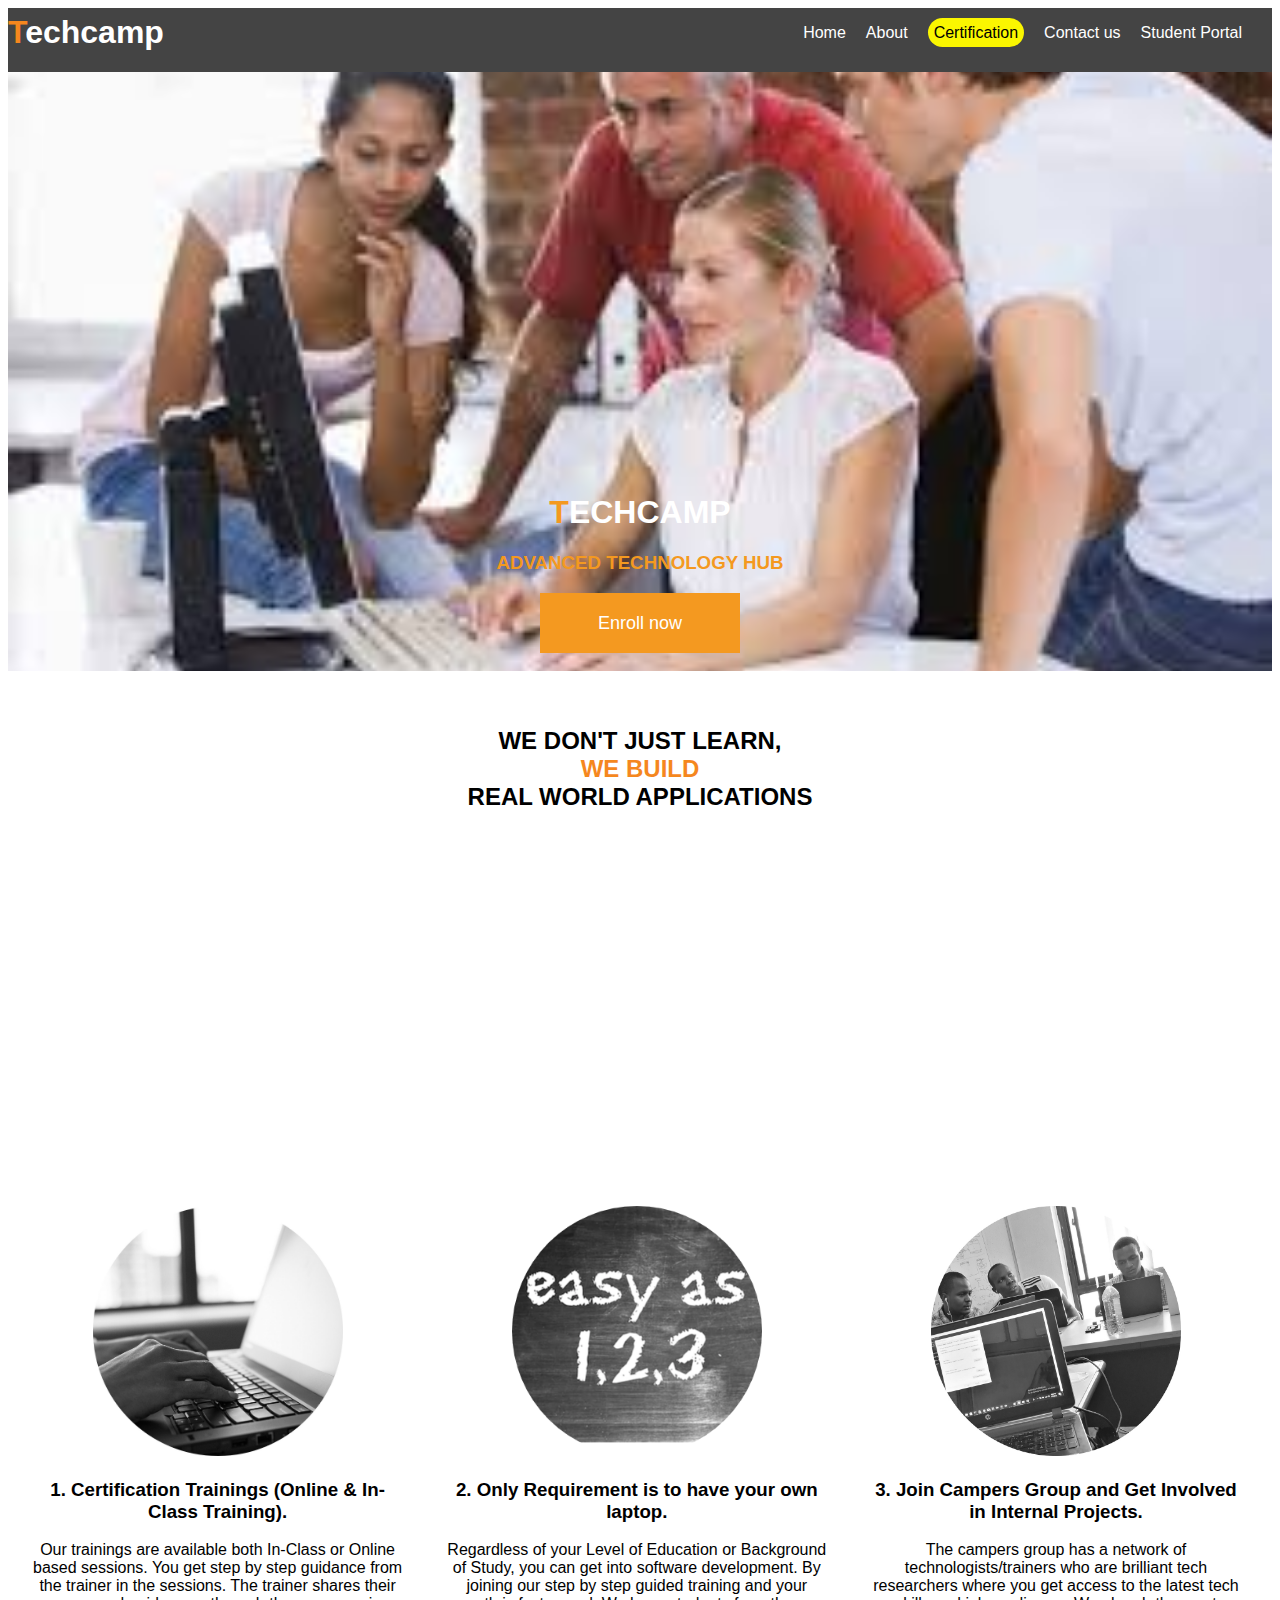
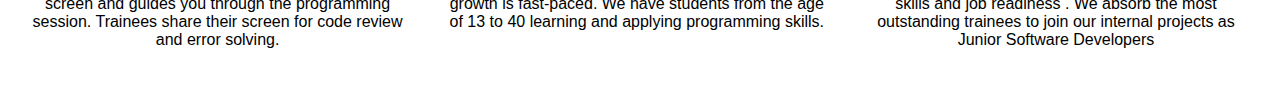
==== tuesday25th.html @ 3da9e57d "initial" ====
<!DOCTYPE html>
<html lang="en">

<head>
    <meta charset="UTF-8">
    <meta name="viewport" content="width=device-width, initial-scale=1.0">
    <title>Document</title>
    <link rel="stylesheet" href="tuesday25th.css">
</head>

<body>
    <div class="nav">
        <h1 style="color: rgb(245, 135, 30);">T<span>echcamp</span></h1>
        <ul>
            <li><a href="">Home</a></li>
            <li><a href="">About</a></li>
            <li><a href=""><span style="background-color: rgb(250, 246, 0); color: #000; padding: 6px; border-radius: 300px;">Certification</span></a></li>
            <li><a href="">Contact us</a></li>
            <li><a href="">Student Portal</a></li>
        </ul>
    </div>
    <div class="background">
        <h1>T<span>ECHCAMP</span></h1>
        <h3>ADVANCED TECHNOLOGY HUB</h3>
        <button>Enroll now</button>
        <br>
        <br>
    </div>
    <br><br>
    <div class="vid">
        <h2>
            WE DON'T JUST LEARN, <br> <span style="color: rgb(245, 135, 30);">WE BUILD</span> <br>REAL WORLD APPLICATIONS
        </h2>
        <iframe width="560" height="315" src="https://www.youtube.com/embed/nNCVMR4xTdo?si=G8Z-5TM9NxiXutDv"
            title="YouTube video player" frameborder="0"
            allow="accelerometer; autoplay; clipboard-write; encrypted-media; gyroscope; picture-in-picture; web-share"
            referrerpolicy="strict-origin-when-cross-origin" allowfullscreen></iframe>
    </div><br><br>
    <div class="boxes">
        <div class="box">
            <img src="tech1.jpg" alt="">
            <h3>1. Certification Trainings
                (Online & In-Class Training).</h3>
            <p>Our trainings are available both In-Class or Online based sessions. You get step by step guidance from
                the trainer in the sessions. The trainer shares their screen and guides you through the programming
                session. Trainees share their screen for code review and error solving.</p>
        </div>
        <div class="box">
            <img src="tech2.jpg" alt="">
            <h3>2. Only Requirement is to have your own laptop.</h3>
            <p>Regardless of your Level of Education or Background of Study, you can get into software development. By
                joining our step by step guided training and your growth is fast-paced. We have students from the age of
                13 to 40 learning and applying programming skills.</p>
        </div>

        <div class="box">
            <img src="tech3.jpg" alt="">
            <h3>3. Join Campers Group and Get Involved in Internal Projects.</h3>
            <p>The campers group has a network of technologists/trainers who are brilliant tech researchers where you
                get access to the latest tech skills and job readiness . We absorb the most outstanding trainees to join
                our internal projects as Junior Software Developers</p>
        </div>
    </div>
</body>

</html>
---- tuesday25th.css ----
*{
    font-family: arial;
}
.nav {
    display: flex;
    background-color: #444;
    justify-content: space-between;
}

ul {
    display: flex;
    padding-right: 20px;
}

a {
    text-decoration: none;
    padding: 10px;
    color: #fff;
}

li {
    list-style: none;
}

.nav h1 {
    color: #fff;
    margin-top: 6px;
}

img {
    height: 250px;
    width: 250px;
}

.box {
    width: 30%;
    text-align: center;
    float: left;
    padding: 20px;
}
.vid{
    text-align: center;
}
.background{
    text-align: center;
    padding-top: 400px;
    background-image: url(uggh.jpg);
    background-position: center;
    background-repeat: no-repeat;
    background-size: cover;
    background-attachment: initial;
    color: rgb(244, 153, 32);
}

span{
    color: #fff;
}
button{
    background-color: rgb(244, 153, 32);
    color: #fff;
    height: 60px;
    width: 200px;
    border: none;
    font-size: 18px;
}
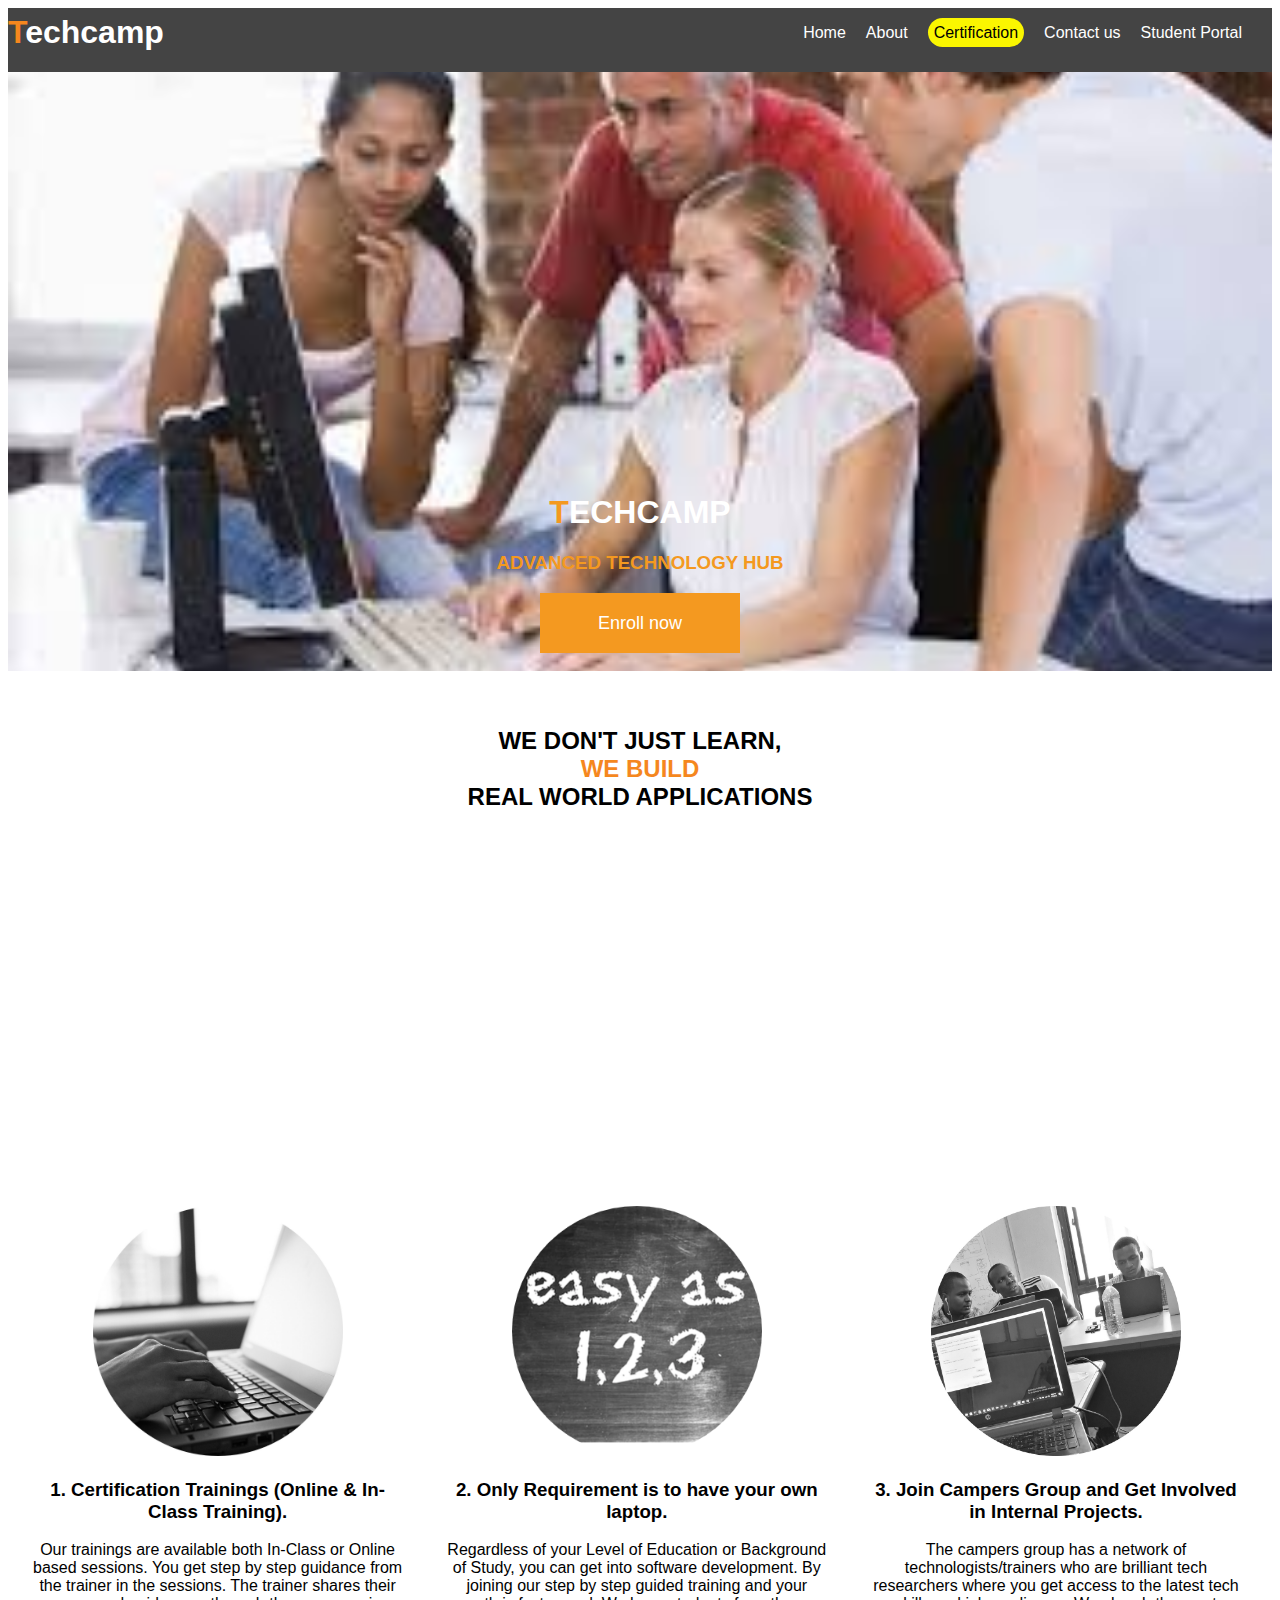
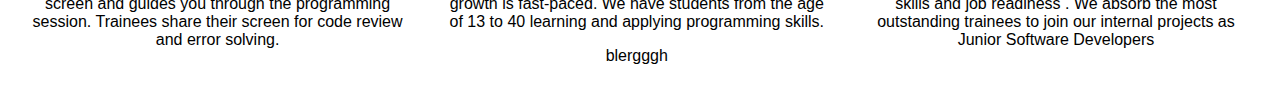
==== commit c4749b3c: "tue25.html changed" ====
--- a/tuesday25th.html
+++ b/tuesday25th.html
@@ -51,6 +51,7 @@
             <p>Regardless of your Level of Education or Background of Study, you can get into software development. By
                 joining our step by step guided training and your growth is fast-paced. We have students from the age of
                 13 to 40 learning and applying programming skills.</p>
+                <p>blergggh</p>
         </div>
 
         <div class="box">
